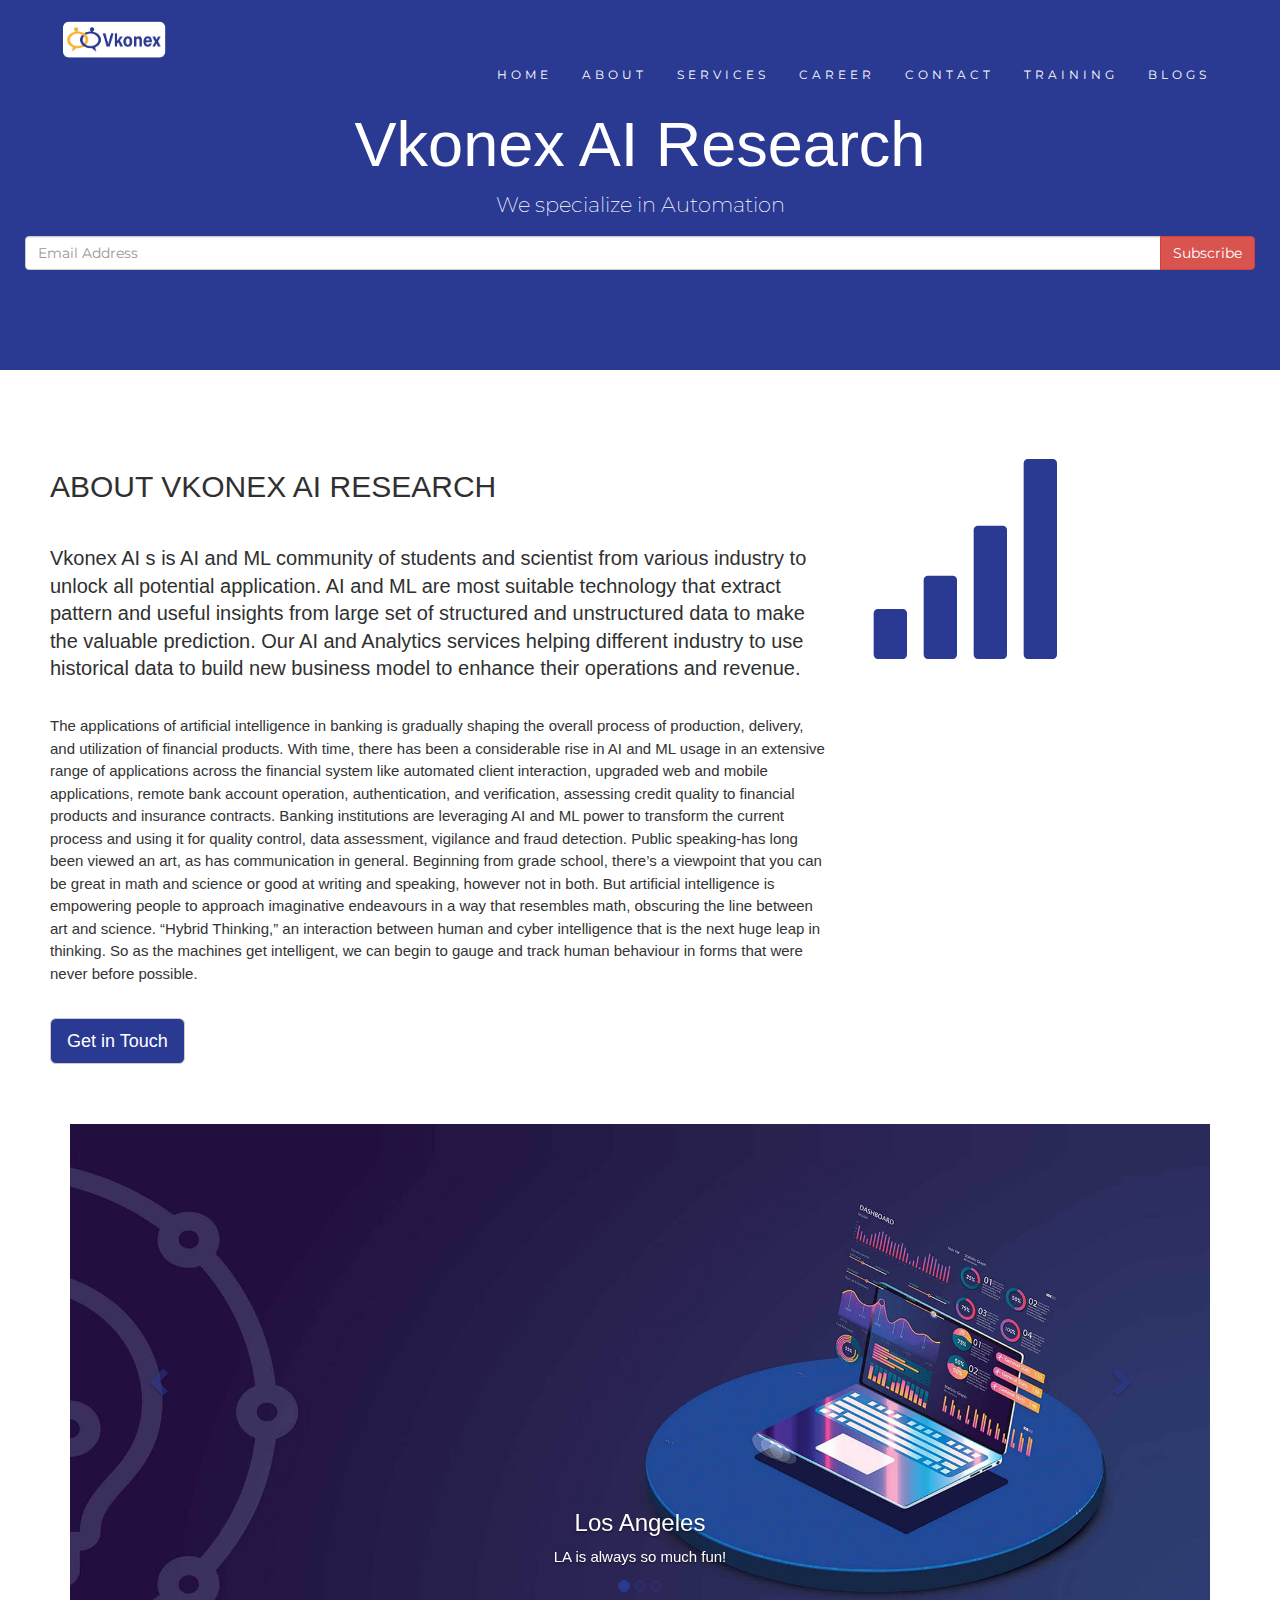
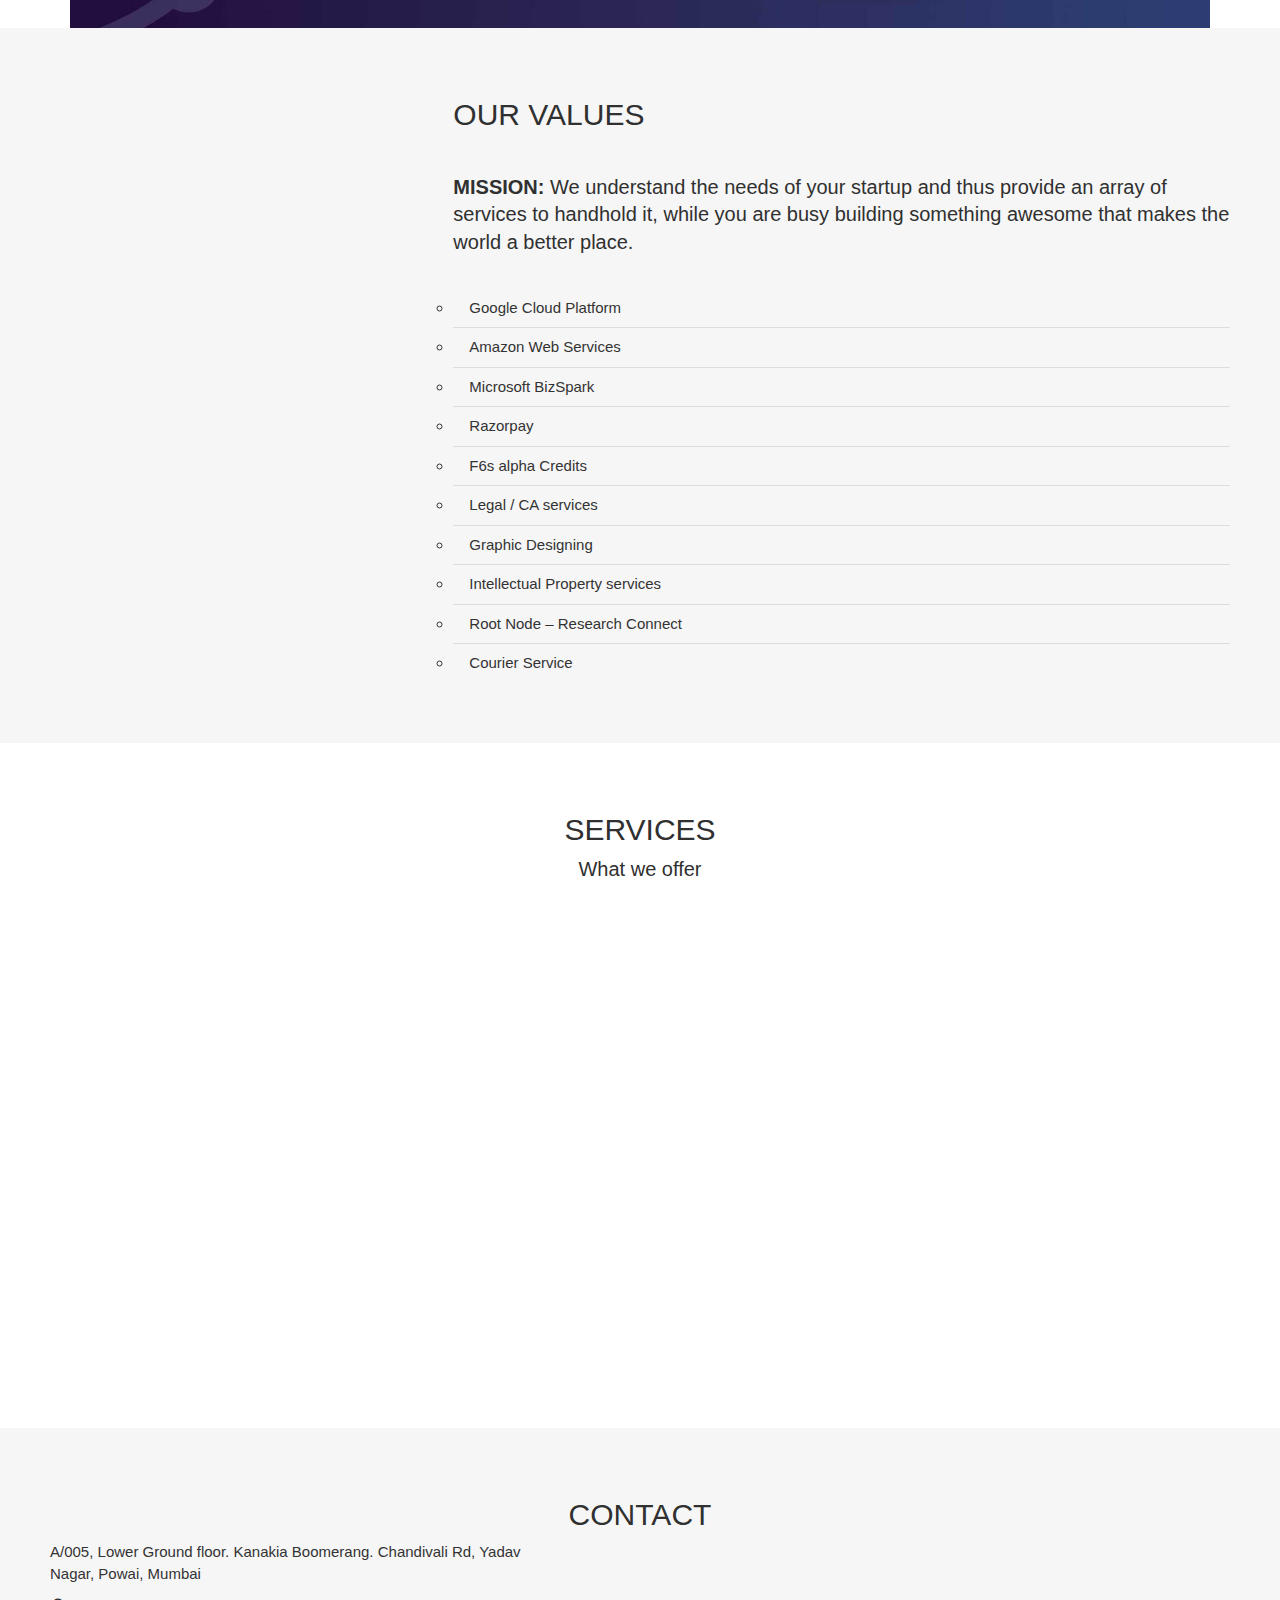
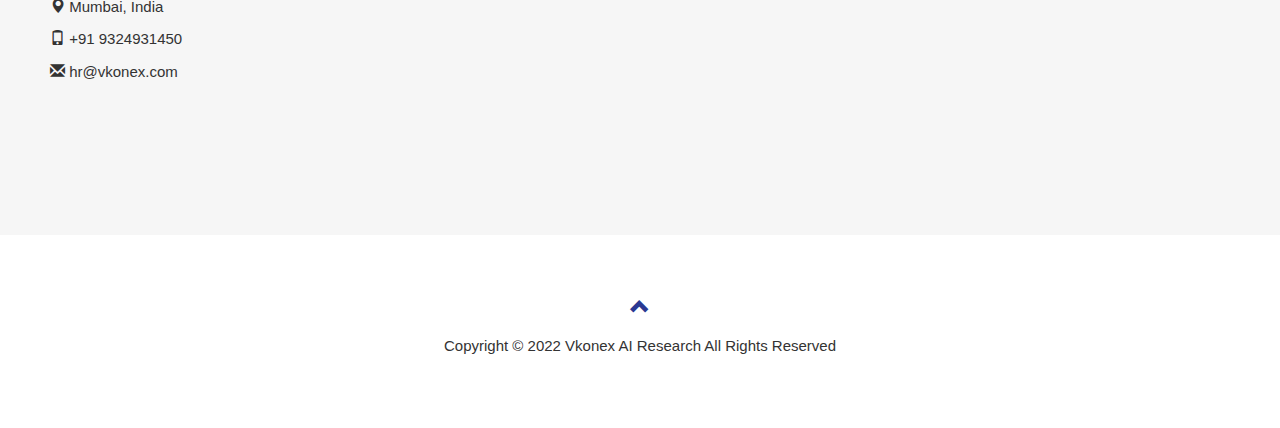
==== index.html @ 32761695 "'Static'" ====
<!DOCTYPE html>
<html lang="en">
<head>
  <!-- Theme Made By www.w3schools.com -->
  <title>Vkonex AI Research</title>
  <meta charset="utf-8">
  <meta name="viewport" content="width=device-width, initial-scale=1">
  <link rel="stylesheet" href="https://maxcdn.bootstrapcdn.com/bootstrap/3.4.1/css/bootstrap.min.css">
  <link rel="stylesheet" href="css/style.css">
  <link href="https://fonts.googleapis.com/css?family=Montserrat" rel="stylesheet" type="text/css">
  <link href="https://fonts.googleapis.com/css?family=Lato" rel="stylesheet" type="text/css">
  <script src="https://ajax.googleapis.com/ajax/libs/jquery/3.5.1/jquery.min.js"></script>
  <script src="https://maxcdn.bootstrapcdn.com/bootstrap/3.4.1/js/bootstrap.min.js"></script>
  <link rel="stylesheet" href="https://www.w3schools.com/w3css/4/w3.css">
  
</head>
<body id="myPage" data-spy="scroll" data-target=".navbar" data-offset="60">

<nav class="navbar navbar-default navbar-fixed-top">
  <div class="container">
    <div class="navbar-header">
      <button type="button" class="navbar-toggle" data-toggle="collapse" data-target="#myNavbar">
        <span class="icon-bar"></span>
        <span class="icon-bar"></span>
        <span class="icon-bar"></span>                        
      </button>
      <a class="navbar-brand" href=""><img style="width: 20%; float: left; margin: 0px -10px;" src="images/logo.png" alt=""></a>
    </div>
    <div class="collapse navbar-collapse" id="myNavbar">
      <ul class="nav navbar-nav navbar-right">
        <li><a href="">HOME</a></li>
        <li><a href="#about">ABOUT</a></li>
        <li><a href="#services">SERVICES</a></li>
        <li><a href="career.html">CAREER</a></li>
        <li><a href="#contact">CONTACT</a></li>
        <li><a href="training.html">TRAINING</a></li>
        <li><a href="blogs.html">BLOGS</a></li>
      </ul>
    </div>
  </div>
</nav>

<div class="jumbotron text-center">
  <h1>Vkonex AI Research</h1> 
  <p>We specialize in Automation</p> 
  <form method="post" action="send_script.php">
    <div class="input-group">
      <input type="email" class="form-control" size="50" placeholder="Email Address" required>
      <input type="hidden" class="form-control" value="Hi, This is subject." name="subject">
      <input type="hidden" class="form-control" value="Hi, This is message part." name="msg">
      <div class="input-group-btn">
        <button type="submit" name="send_message_btn" class="btn btn-danger">Subscribe</button>
      </div>
    </div>
  </form>
</div>

<!-- Container (About Section) -->
<div id="about" class="container-fluid">
  <div class="row">
    <div class="col-sm-8">
      <h2>About Vkonex AI Research</h2><br>
      <h4>Vkonex AI s is AI and ML  community of students and scientist from various industry to unlock all potential application. AI and ML  are most suitable technology that extract pattern and useful insights from large set of structured and unstructured data to make the valuable prediction. Our AI and Analytics services helping different industry to use historical data to build new business model to enhance their operations and revenue. </h4><br>
      <p>The applications of artificial intelligence in banking is gradually shaping the overall process of production, delivery, and utilization of financial products. With time, there has been a considerable rise in AI and ML usage in an extensive range of applications across the financial system like automated client interaction, upgraded web and mobile applications, remote bank account operation, authentication, and verification, assessing credit quality to financial products and insurance contracts. Banking institutions are leveraging AI and ML power to transform the current process and using it for quality control, data assessment, vigilance and fraud detection.  Public speaking-has long been viewed an art, as has communication in general. Beginning from grade school, there’s a viewpoint that you can be great in math and science or good at writing and speaking, however not in both. But artificial intelligence is empowering people to approach imaginative endeavours in a way that resembles math, obscuring the line between art and science. “Hybrid Thinking,” an interaction between human and cyber intelligence that is the next huge leap in thinking. So as the machines get intelligent, we can begin to gauge and track human behaviour in forms that were never before possible.</p>
      <br><button class="btn btn-default btn-lg" style="background-color: #2a3992; color: white;" onclick="window.location.href='index.html#contact'">Get in Touch</button>
    </div>
    <div class="col-sm-4">
      <span class="glyphicon glyphicon-signal logo"></span>
    </div>
  </div>
</div>

<div class="container">
    <div id="myCarousel" class="carousel slide" data-ride="carousel">
      <!-- Indicators -->
      <ol class="carousel-indicators">
        <li data-target="#myCarousel" data-slide-to="0" class="active"></li>
        <li data-target="#myCarousel" data-slide-to="1"></li>
        <li data-target="#myCarousel" data-slide-to="2"></li>
      </ol>
  
      <!-- Wrapper for slides -->
      <div class="carousel-inner">
  
        <div class="item active">
          <img src="images/new-slider-3.jpg" alt="Los Angeles" style="width:100%;">
          <div class="carousel-caption">
            <h3>Los Angeles</h3>
            <p>LA is always so much fun!</p>
          </div>
        </div>
  
        <div class="item">
          <img src="images/new-slider-2.jpg" alt="Chicago" style="width:100%;">
          <div class="carousel-caption">
            <h3>Chicago</h3>
            <p>Thank you, Chicago!</p>
          </div>
        </div>
      
        <div class="item">
          <img src="images/new-slider-1.jpg" alt="New York" style="width:100%;">
          <div class="carousel-caption">
            <h3>New York</h3>
            <p>We love the Big Apple!</p>
          </div>
        </div>
    
      </div>
  
      <!-- Left and right controls -->
      <a class="left carousel-control" href="#myCarousel" data-slide="prev">
        <span class="glyphicon glyphicon-chevron-left"></span>
        <span class="sr-only">Previous</span>
      </a>
      <a class="right carousel-control" href="#myCarousel" data-slide="next">
        <span class="glyphicon glyphicon-chevron-right"></span>
        <span class="sr-only">Next</span>
      </a>
    </div>
  </div>
  

<div class="container-fluid bg-grey">
  <div class="row">
    <div class="col-sm-4">
      <span class="glyphicon glyphicon-globe logo slideanim"></span>
    </div>
    <div class="col-sm-8">
      <h2>Our Values</h2><br>
      <h4><strong>MISSION:</strong> We understand the needs of your startup and thus provide an array of services to handhold it, while you are busy building something awesome that makes the world a better place.</h4><br>
      <ul class="w3-ul w3-hoverable">
        <li style="list-style-type: circle;">Google Cloud Platform</li>
        <li style="list-style-type: circle;">Amazon Web Services</li>
        <li style="list-style-type: circle;">Microsoft BizSpark</li>
        <li style="list-style-type: circle;">Razorpay</li>
        <li style="list-style-type: circle;">F6s alpha Credits</li>
        <li style="list-style-type: circle;">Legal / CA services</li>
        <li style="list-style-type: circle;">Graphic Designing</li>
        <li style="list-style-type: circle;">Intellectual Property services</li>
        <li style="list-style-type: circle;">Root Node – Research Connect</li>
        <li style="list-style-type: circle;">Courier Service</li>
      </ul>
      
    </div>
  </div>
</div>

<!-- Container (Services Section) -->
<div id="services" class="container-fluid text-center">
  <h2>SERVICES</h2>
  <h4>What we offer</h4>
  <br>
  <div class="row slideanim">
    <div class="col-sm-4">
      <img src="images/electrocardiogram.png" style="width: 30%;" class="w3-image w3-greyscale-min">
      <h4>Health Care</h4>
      <p>Lorem ipsum dolor sit amet..</p>
    </div>
    <div class="col-sm-4">
        <img src="images/icons8-image-processing-64.png" style="width: 30%;" class="w3-image w3-greyscale-min">

      <h4>Image Processing</h4>
      <p>Lorem ipsum dolor sit amet..</p>
    </div>
    <div class="col-sm-4">
        <img src="images/hand.png" style="width: 30%;" class="w3-image w3-greyscale-min">

      <h4>Finance</h4>
      <p>Lorem ipsum dolor sit amet..</p>
    </div>
  </div>
  <br><br>
  <div class="row slideanim">
    <div class="col-sm-4">
        <img src="images/shopping-cart.png" style="width: 30%;" class="w3-image w3-greyscale-min">

      <h4>Retail</h4>
      <p>Lorem ipsum dolor sit amet..</p>
    </div>
    <div class="col-sm-4">
        <img src="images/automation.png" style="width: 30%;" class="w3-image w3-greyscale-min">

      <h4>Automation & AI</h4>
      <p>Lorem ipsum dolor sit amet..</p>
    </div>
    <div class="col-sm-4">
        <img src="images/chatbot.png" style="width: 30%;" class="w3-image w3-greyscale-min">

      <h4 style="color:#303030;">AI Chatbot</h4>
      <p>Lorem ipsum dolor sit amet..</p>
    </div>
  </div>
</div>
<br>
<!-- Container (Career Section) -->

  
  



<!-- Container (Contact Section) -->
<div id="contact" class="container-fluid bg-grey">
  <h2 class="text-center">CONTACT</h2>
  <div class="row">
    <div class="col-sm-5">
      <p>A/005, Lower Ground floor. Kanakia Boomerang. Chandivali Rd, Yadav Nagar, Powai, Mumbai</p>
      <p><span class="glyphicon glyphicon-map-marker"></span> Mumbai, India</p>
      <p><span class="glyphicon glyphicon-phone"></span> +91 9324931450</p>
      <p><span class="glyphicon glyphicon-envelope"></span> hr@vkonex.com</p>
    </div>
    <div class="col-sm-7 slideanim">
      <div class="row">
        <div class="col-sm-6 form-group">
          <input class="form-control" id="name" name="name" placeholder="Name" type="text" required>
        </div>
        <div class="col-sm-6 form-group">
          <input class="form-control" id="email" name="email" placeholder="Email" type="email" required>
        </div>
      </div>
      <textarea class="form-control" id="comments" name="comments" placeholder="Comment" rows="5"></textarea><br>
      <div class="row">
        <div class="col-sm-12 form-group">
          <button class="btn btn-default pull-right" type="submit">Send</button>
        </div>
      </div>
    </div>
  </div>
</div>

<!-- Image of location/map -->

<footer class="container-fluid text-center">
  <a href="#myPage" title="To Top">
    <span class="glyphicon glyphicon-chevron-up"></span>
  </a>
  <p>Copyright © 2022 Vkonex AI Research All Rights Reserved</p>
</footer>

<script>
$(document).ready(function(){
  // Add smooth scrolling to all links in navbar + footer link
  $(".navbar a, footer a[href='#myPage']").on('click', function(event) {
    // Make sure this.hash has a value before overriding default behavior
    if (this.hash !== "") {
      // Prevent default anchor click behavior
      event.preventDefault();

      // Store hash
      var hash = this.hash;

      // Using jQuery's animate() method to add smooth page scroll
      // The optional number (900) specifies the number of milliseconds it takes to scroll to the specified area
      $('html, body').animate({
        scrollTop: $(hash).offset().top
      }, 900, function(){
   
        // Add hash (#) to URL when done scrolling (default click behavior)
        window.location.hash = hash;
      });
    } // End if
  });
  
  $(window).scroll(function() {
    $(".slideanim").each(function(){
      var pos = $(this).offset().top;

      var winTop = $(window).scrollTop();
        if (pos < winTop + 600) {
          $(this).addClass("slide");
        }
    });
  });
})
</script>

</body>
</html>
---- css/style.css ----
<style>
  body {
    font: 400 15px Lato, sans-serif;
    line-height: 1.8;
    color: #818181;
  }
  h2 {
    font-size: 24px;
    text-transform: uppercase;
    color: #303030;
    font-weight: 600;
    margin-bottom: 30px;
  }
  h4 {
    font-size: 19px;
    line-height: 1.375em;
    color: #303030;
    font-weight: 400;
    margin-bottom: 30px;
  }  
  .jumbotron {
    background-color: #2a3992;
    color: #fff;
    padding: 100px 25px;
    font-family: Montserrat, sans-serif;
  }
  .container-fluid {
    padding: 60px 50px;
  }
  .bg-grey {
    background-color: #f6f6f6;
  }
  .logo-small {
    color: #2a3992;
    font-size: 50px;
  }
  .logo {
    color: #2a3992;
    font-size: 200px;
  }
  .thumbnail {
    padding: 0 0 15px 0;
    border: none;
    border-radius: 0;
  }
  .thumbnail img {
    width: 100%;
    height: 100%;
    margin-bottom: 10px;
  }
  .carousel-control.right, .carousel-control.left {
    background-image: none;
    color: #2a3992;
  }
  .carousel-indicators li {
    border-color: #2a3992;
  }
  .carousel-indicators li.active {
    background-color: #2a3992;
  }
  .item h4 {
    font-size: 19px;
    line-height: 1.375em;
    font-weight: 400;
    font-style: italic;
    margin: 70px 0;
  }
  .item span {
    font-style: normal;
  }
  .panel {
    border: 1px solid #2a3992; 
    border-radius:0 !important;
    transition: box-shadow 0.5s;
  }
  .panel:hover {
    box-shadow: 5px 0px 40px rgba(0,0,0, .2);
  }
  .panel-footer .btn:hover {
    border: 1px solid #2a3992;
    background-color: #fff !important;
    color: #2a3992;
  }
  .panel-heading {
    color: #fff !important;
    background-color: #2a3992 !important;
    padding: 25px;
    border-bottom: 1px solid transparent;
    border-top-left-radius: 0px;
    border-top-right-radius: 0px;
    border-bottom-left-radius: 0px;
    border-bottom-right-radius: 0px;
  }
  .panel-footer {
    background-color: white !important;
  }
  .panel-footer h3 {
    font-size: 32px;
  }
  .panel-footer h4 {
    color: #aaa;
    font-size: 14px;
  }
  .panel-footer .btn {
    margin: 15px 0;
    background-color: #2a3992;
    color: #fff;
  }
  .navbar {
    margin-bottom: 0;
    background-color: #2a3992;
    z-index: 9999;
    border: 0;
    font-size: 12px !important;
    line-height: 1.42857143 !important;
    letter-spacing: 4px;
    border-radius: 0;
    font-family: Montserrat, sans-serif;
  }
  .navbar li a, .navbar .navbar-brand {
    color: #fff !important;
  }
  .navbar-nav li a:hover, .navbar-nav li.active a {
    color: #2a3992 !important;
    background-color: #fff !important;
  }
  .navbar-default .navbar-toggle {
    border-color: transparent;
    color: #fff !important;
  }
  footer .glyphicon {
    font-size: 20px;
    margin-bottom: 20px;
    color: #2a3992;
  }
  .slideanim {visibility:hidden;}
  .slide {
    animation-name: slide;
    -webkit-animation-name: slide;
    animation-duration: 1s;
    -webkit-animation-duration: 1s;
    visibility: visible;
  }
  @keyframes slide {
    0% {
      opacity: 0;
      transform: translateY(70%);
    } 
    100% {
      opacity: 1;
      transform: translateY(0%);
    }
  }
  @-webkit-keyframes slide {
    0% {
      opacity: 0;
      -webkit-transform: translateY(70%);
    } 
    100% {
      opacity: 1;
      -webkit-transform: translateY(0%);
    }
  }
  @media screen and (max-width: 768px) {
    .col-sm-4 {
      text-align: center;
      margin: 25px 0;
    }
    .btn-lg {
      width: 100%;
      margin-bottom: 35px;
    }
  }
  @media screen and (max-width: 480px) {
    .logo {
      font-size: 150px;
    }
  }
  </style>
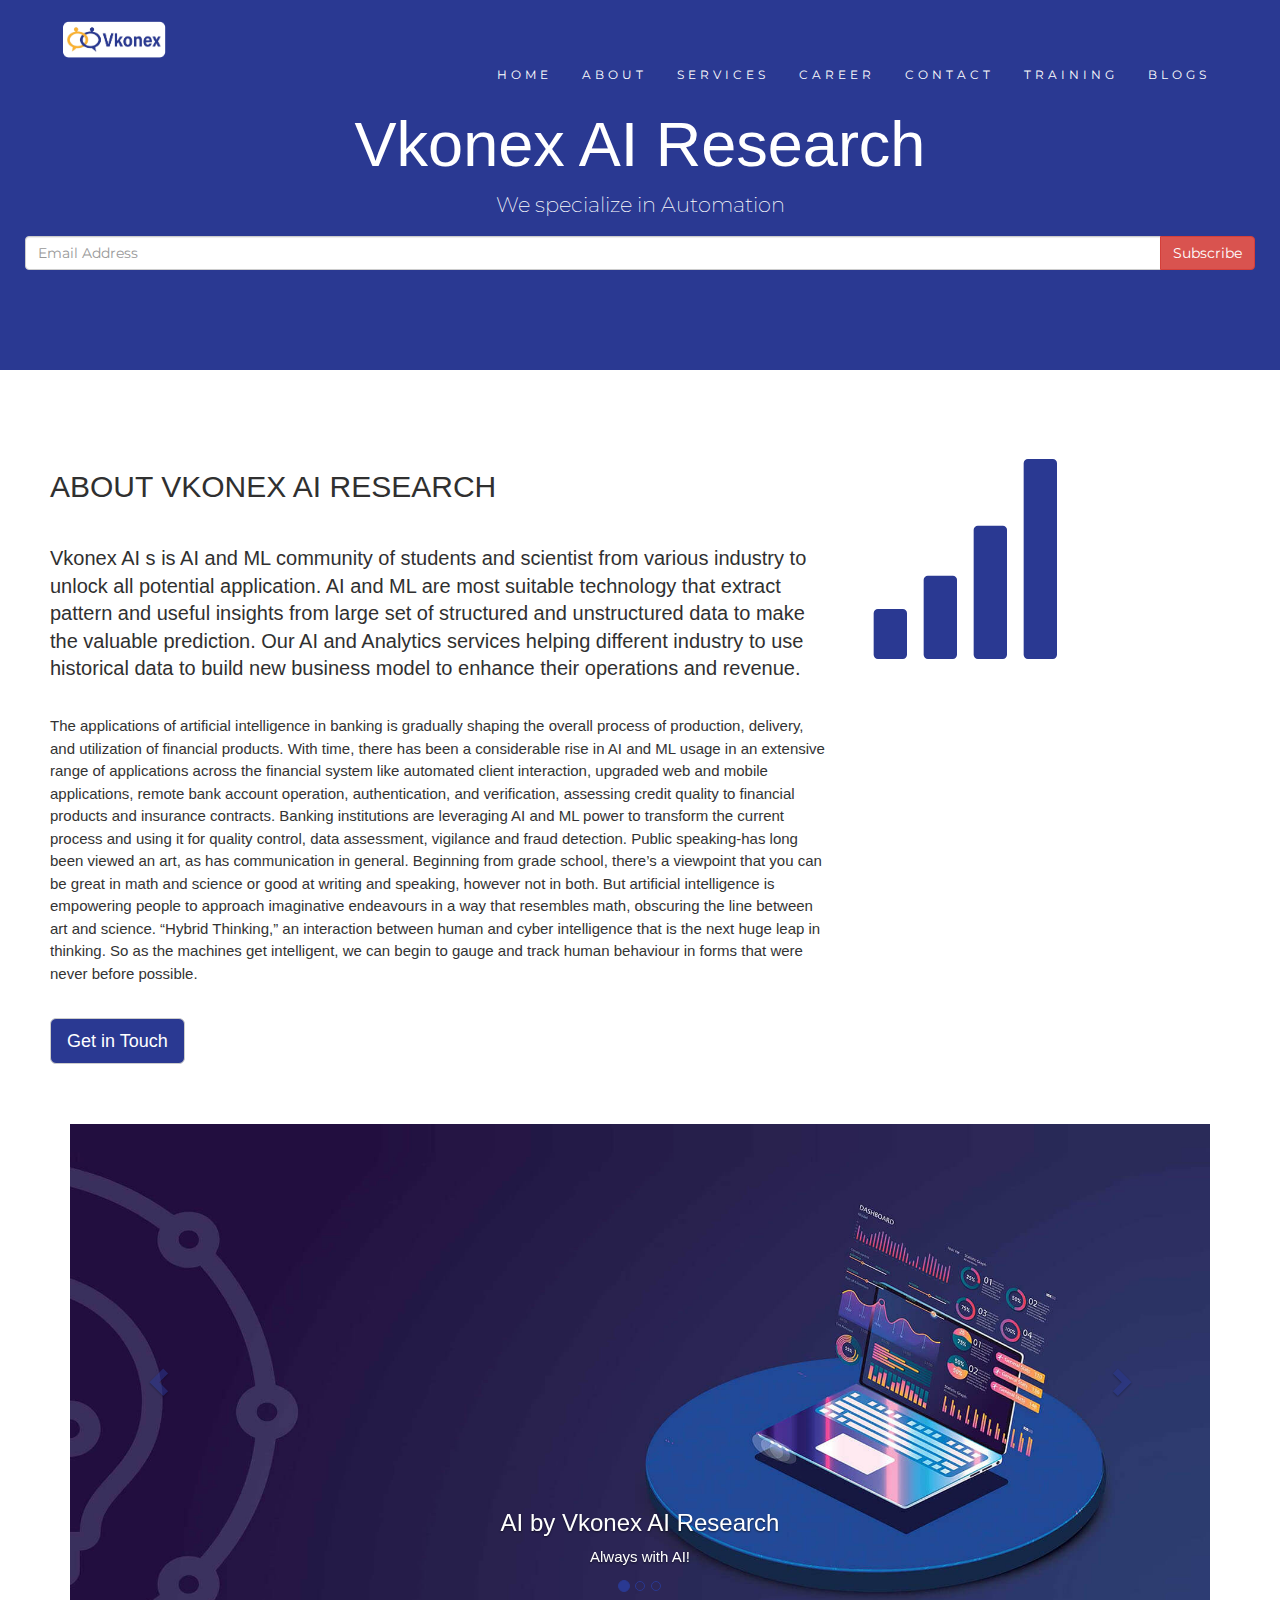
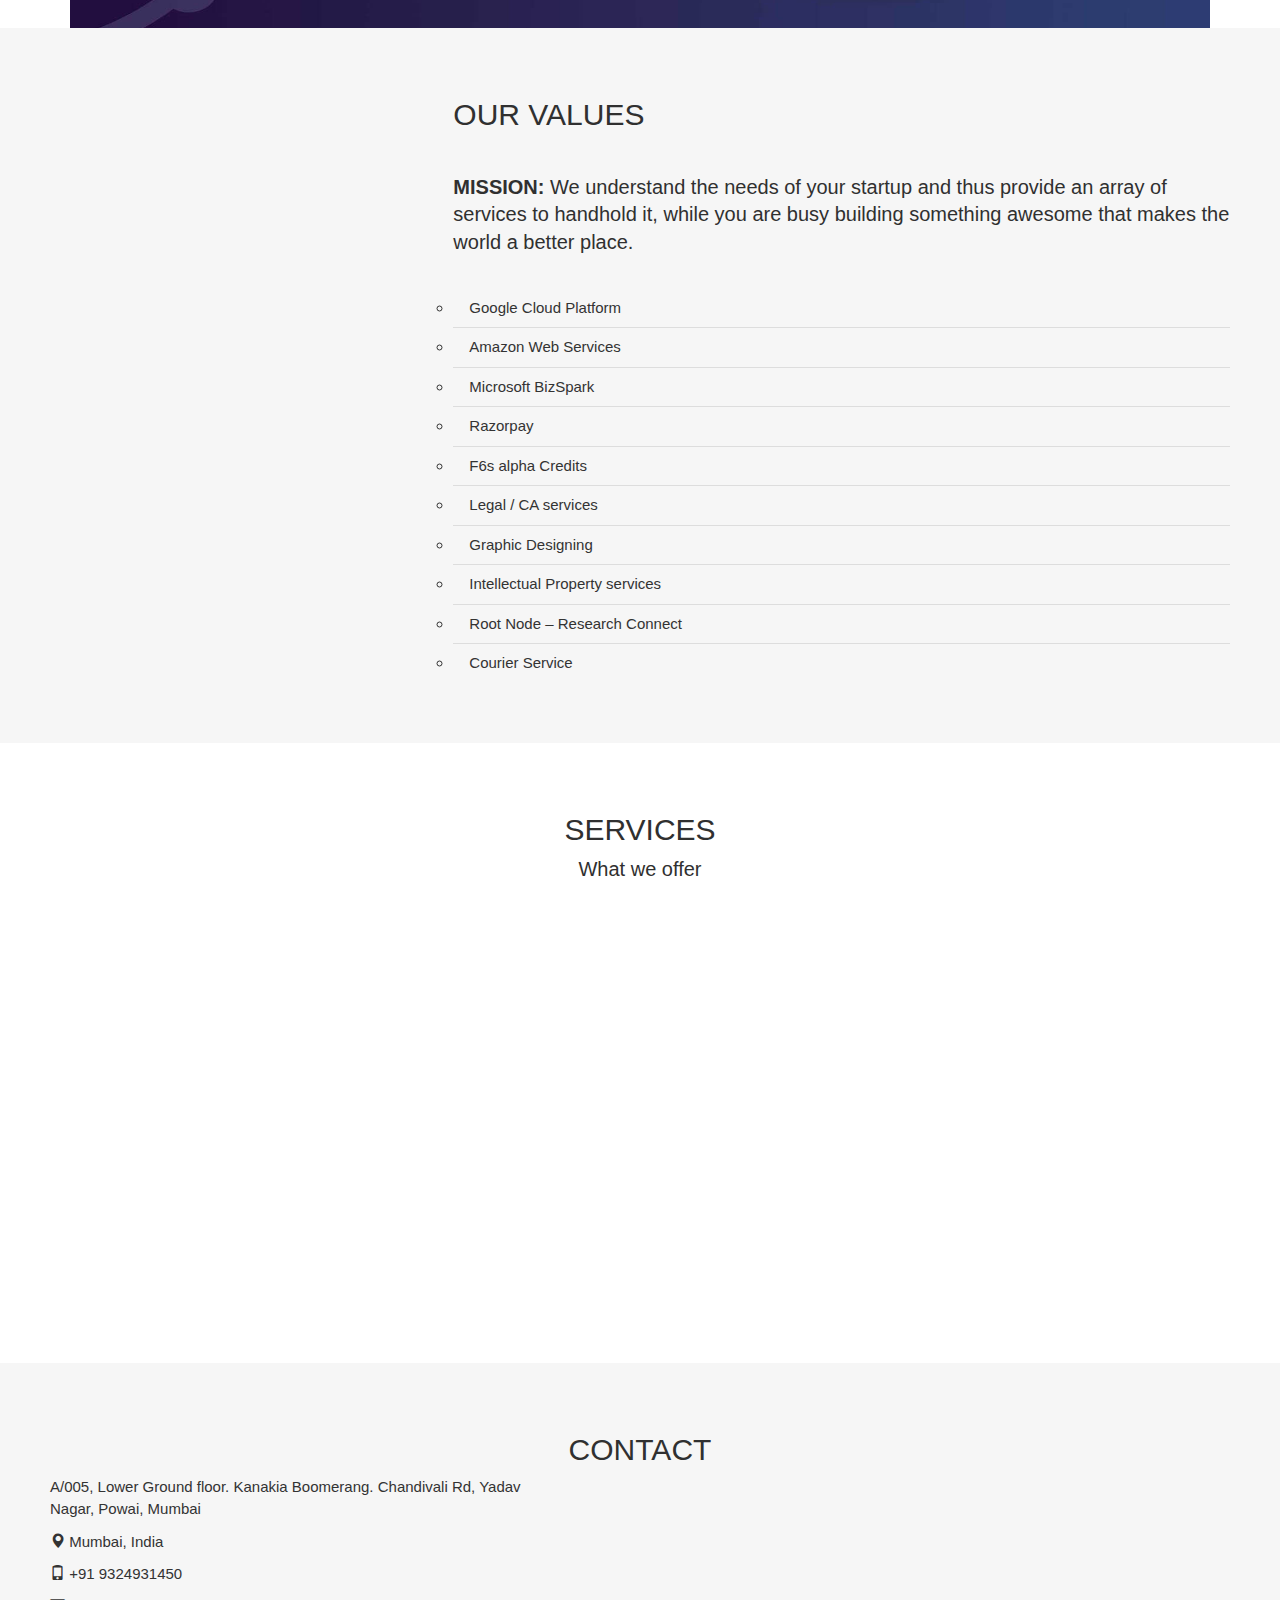
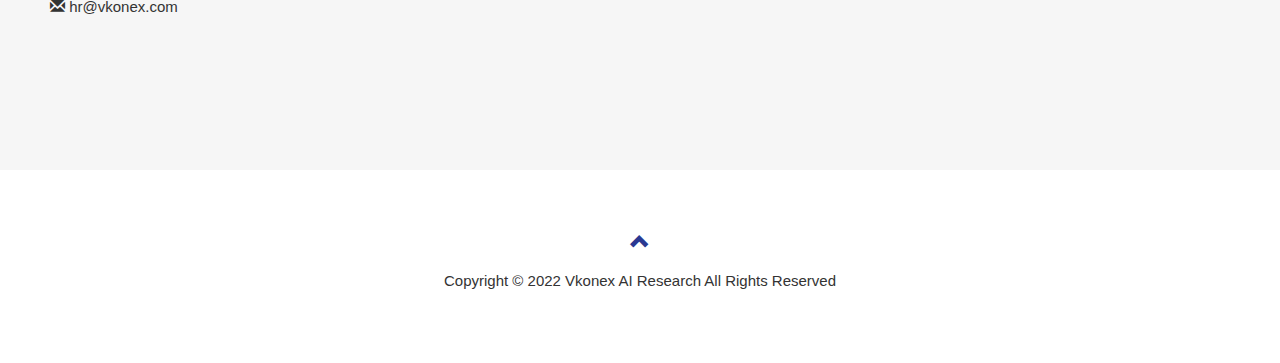
==== commit 59e908ed: "Updated services" ====
--- a/index.html
+++ b/index.html
@@ -12,7 +12,7 @@
   <script src="https://ajax.googleapis.com/ajax/libs/jquery/3.5.1/jquery.min.js"></script>
   <script src="https://maxcdn.bootstrapcdn.com/bootstrap/3.4.1/js/bootstrap.min.js"></script>
   <link rel="stylesheet" href="https://www.w3schools.com/w3css/4/w3.css">
-  
+  <link rel="icon" href="images/favicon.png" type="image/png" sizes="16x16">
 </head>
 <body id="myPage" data-spy="scroll" data-target=".navbar" data-offset="60">
 
@@ -85,24 +85,24 @@
         <div class="item active">
           <img src="images/new-slider-3.jpg" alt="Los Angeles" style="width:100%;">
           <div class="carousel-caption">
-            <h3>Los Angeles</h3>
-            <p>LA is always so much fun!</p>
+            <h3>AI by Vkonex AI Research</h3>
+            <p>Always with AI!</p>
           </div>
         </div>
   
         <div class="item">
           <img src="images/new-slider-2.jpg" alt="Chicago" style="width:100%;">
           <div class="carousel-caption">
-            <h3>Chicago</h3>
-            <p>Thank you, Chicago!</p>
+            <h3>Image Processing</h3>
+            <p>We have an expert.</p>
           </div>
         </div>
       
         <div class="item">
           <img src="images/new-slider-1.jpg" alt="New York" style="width:100%;">
           <div class="carousel-caption">
-            <h3>New York</h3>
-            <p>We love the Big Apple!</p>
+            <h3>Everything with Deep Learning</h3>
+            <p>By Deep Learning expert.</p>
           </div>
         </div>
     
@@ -155,19 +155,16 @@
     <div class="col-sm-4">
       <img src="images/electrocardiogram.png" style="width: 30%;" class="w3-image w3-greyscale-min">
       <h4>Health Care</h4>
-      <p>Lorem ipsum dolor sit amet..</p>
     </div>
     <div class="col-sm-4">
         <img src="images/icons8-image-processing-64.png" style="width: 30%;" class="w3-image w3-greyscale-min">
 
       <h4>Image Processing</h4>
-      <p>Lorem ipsum dolor sit amet..</p>
     </div>
     <div class="col-sm-4">
         <img src="images/hand.png" style="width: 30%;" class="w3-image w3-greyscale-min">
 
       <h4>Finance</h4>
-      <p>Lorem ipsum dolor sit amet..</p>
     </div>
   </div>
   <br><br>
@@ -176,19 +173,16 @@
         <img src="images/shopping-cart.png" style="width: 30%;" class="w3-image w3-greyscale-min">
 
       <h4>Retail</h4>
-      <p>Lorem ipsum dolor sit amet..</p>
     </div>
     <div class="col-sm-4">
         <img src="images/automation.png" style="width: 30%;" class="w3-image w3-greyscale-min">
 
       <h4>Automation & AI</h4>
-      <p>Lorem ipsum dolor sit amet..</p>
     </div>
     <div class="col-sm-4">
         <img src="images/chatbot.png" style="width: 30%;" class="w3-image w3-greyscale-min">
 
       <h4 style="color:#303030;">AI Chatbot</h4>
-      <p>Lorem ipsum dolor sit amet..</p>
     </div>
   </div>
 </div>
